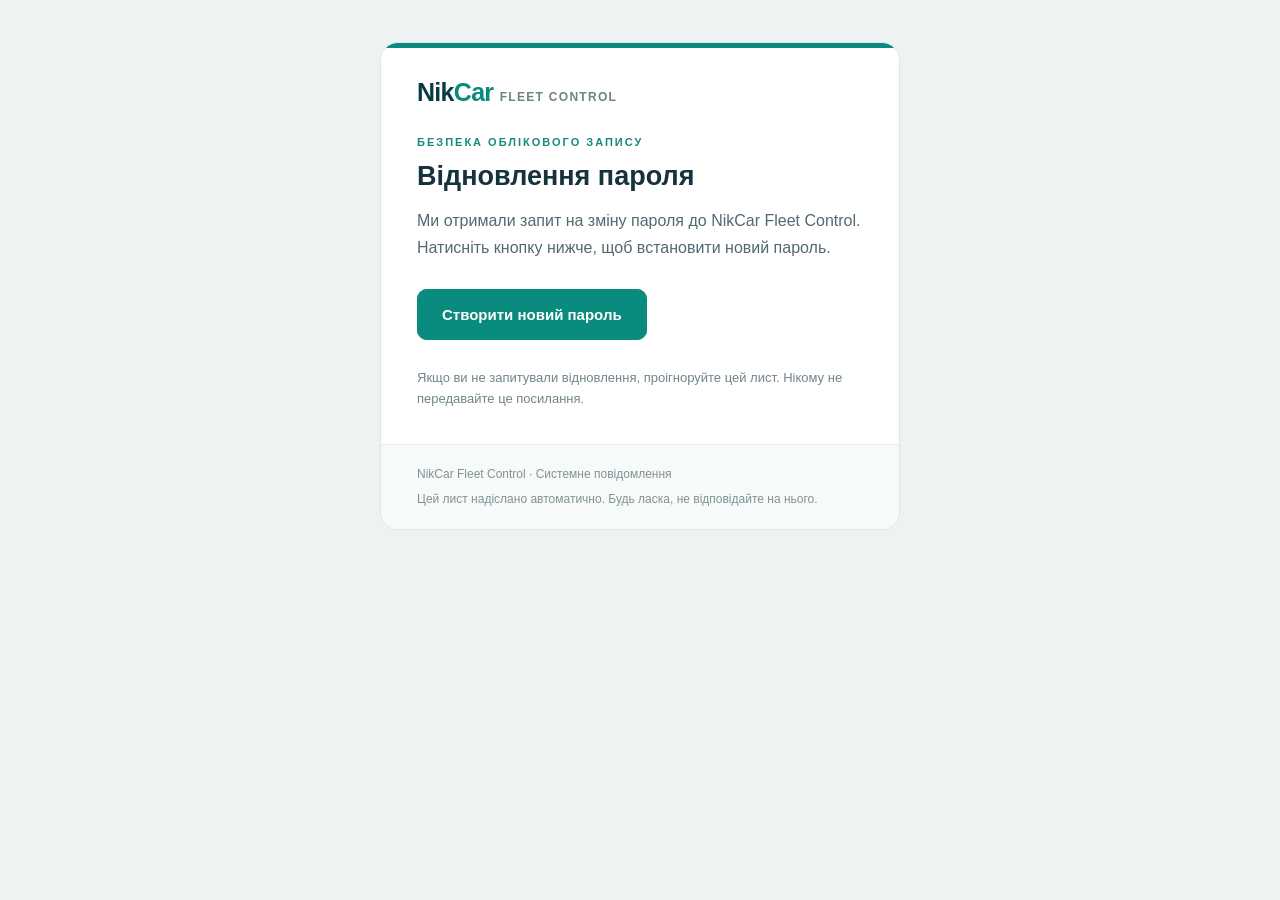
==== nikcar-pilot/email-templates/recovery.html @ cabaee27 "Add NikCar email setup: recovery.html" ====
<!doctype html>
<html lang="uk">
<head>
<meta charset="utf-8">
<meta name="viewport" content="width=device-width, initial-scale=1">
<meta name="color-scheme" content="light">
<title>NikCar — відновлення пароля</title>
</head>
<body style="margin:0;padding:0;background:#edf3f3;color:#172e37;font-family:-apple-system,BlinkMacSystemFont,'Segoe UI',Arial,sans-serif;">
<div style="display:none;font-size:1px;color:#edf3f3;line-height:1px;max-height:0;max-width:0;opacity:0;overflow:hidden;">Безпечне посилання для встановлення нового пароля NikCar.</div>
<table role="presentation" cellpadding="0" cellspacing="0" border="0" width="100%" style="background:#edf3f3;">
<tr><td align="center" style="padding:42px 16px;">
<table role="presentation" cellpadding="0" cellspacing="0" border="0" width="100%" style="max-width:520px;background:#ffffff;border:1px solid #dce8e7;border-radius:18px;overflow:hidden;">
<tr><td style="padding:30px 36px 22px;border-top:5px solid #098b7e;">
  <p style="margin:0;color:#083b44;font-size:25px;font-weight:800;letter-spacing:-.7px;">Nik<span style="color:#098b7e;">Car</span> <span style="font-size:12px;font-weight:650;color:#6d8289;letter-spacing:1.3px;">FLEET CONTROL</span></p>
</td></tr>
<tr><td style="padding:7px 36px 34px;">
  <p style="margin:0 0 12px;text-transform:uppercase;font-size:11px;letter-spacing:2px;color:#148a7e;font-weight:700;">Безпека облікового запису</p>
  <h1 style="font-size:27px;line-height:1.2;margin:0 0 16px;color:#15323d;font-weight:750;">Відновлення пароля</h1>
  <p style="font-size:16px;line-height:1.65;color:#536971;margin:0 0 28px;">Ми отримали запит на зміну пароля до NikCar Fleet Control. Натисніть кнопку нижче, щоб встановити новий пароль.</p>
  <table role="presentation" cellspacing="0" cellpadding="0" border="0"><tr><td bgcolor="#098b7e" style="border-radius:10px;">
  <a href="{{ .ConfirmationURL }}" target="_blank" style="display:inline-block;background:#098b7e;border:1px solid #098b7e;border-radius:10px;padding:16px 24px;text-decoration:none;color:#ffffff;font-size:15px;font-weight:700;">Створити новий пароль</a>
  </td></tr></table>
  <p style="font-size:13px;line-height:1.6;color:#71858b;margin:28px 0 0;">Якщо ви не запитували відновлення, проігноруйте цей лист. Нікому не передавайте це посилання.</p>
</td></tr>
<tr><td style="padding:20px 36px;background:#f6faf9;border-top:1px solid #e5eeec;">
  <p style="font-size:12px;line-height:1.6;margin:0;color:#819297;">NikCar Fleet Control · Системне повідомлення</p>
  <p style="font-size:12px;line-height:1.6;margin:6px 0 0;color:#819297;">Цей лист надіслано автоматично. Будь ласка, не відповідайте на нього.</p>
</td></tr>
</table>
</td></tr>
</table>
</body>
</html>
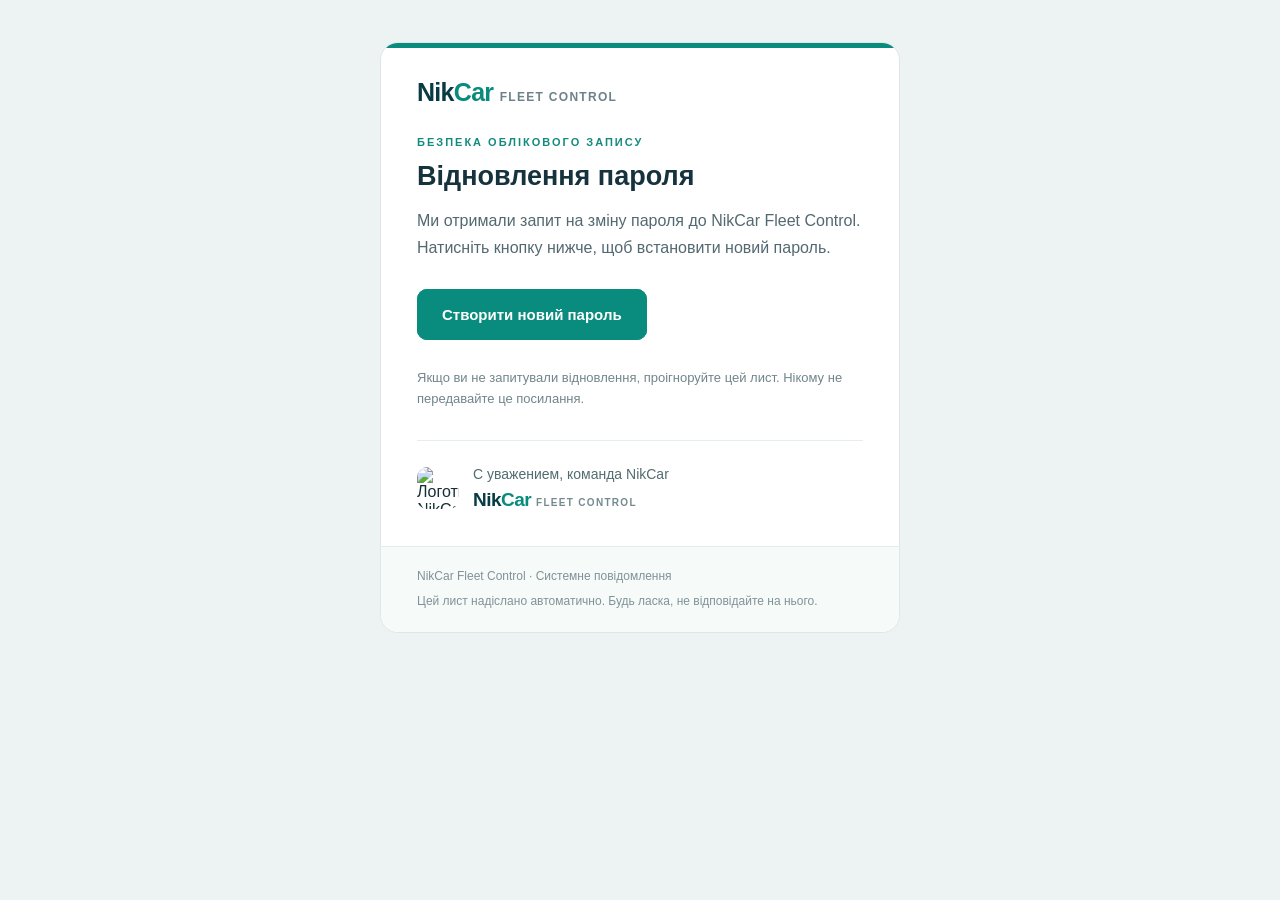
==== commit bb15543b: "Add NikCar branded signature and logo to password recovery email" ====
--- a/nikcar-pilot/email-templates/recovery.html
+++ b/nikcar-pilot/email-templates/recovery.html
@@ -22,6 +22,17 @@
   <a href="{{ .ConfirmationURL }}" target="_blank" style="display:inline-block;background:#098b7e;border:1px solid #098b7e;border-radius:10px;padding:16px 24px;text-decoration:none;color:#ffffff;font-size:15px;font-weight:700;">Створити новий пароль</a>
   </td></tr></table>
   <p style="font-size:13px;line-height:1.6;color:#71858b;margin:28px 0 0;">Якщо ви не запитували відновлення, проігноруйте цей лист. Нікому не передавайте це посилання.</p>
+  <table role="presentation" cellpadding="0" cellspacing="0" border="0" width="100%" style="margin-top:30px;border-top:1px solid #e3eeeb;">
+    <tr>
+      <td style="padding:23px 0 0;width:52px;vertical-align:middle;" width="52">
+        <img src="https://nikcar-cloud-pilot.onrender.com/icon.svg" alt="Логотип NikCar" width="42" height="42" border="0" style="display:block;width:42px;height:42px;border:0;border-radius:10px;">
+      </td>
+      <td style="padding:23px 0 0 4px;vertical-align:middle;">
+        <p style="margin:0 0 4px;font-size:14px;line-height:1.55;color:#526c71;">С уважением, команда NikCar</p>
+        <p style="margin:0;font-size:19px;line-height:1.2;letter-spacing:-.5px;font-weight:800;color:#083b44;">Nik<span style="color:#098b7e;">Car</span> <span style="font-size:10px;letter-spacing:1.3px;color:#748b8d;">FLEET CONTROL</span></p>
+      </td>
+    </tr>
+  </table>
 </td></tr>
 <tr><td style="padding:20px 36px;background:#f6faf9;border-top:1px solid #e5eeec;">
   <p style="font-size:12px;line-height:1.6;margin:0;color:#819297;">NikCar Fleet Control · Системне повідомлення</p>
